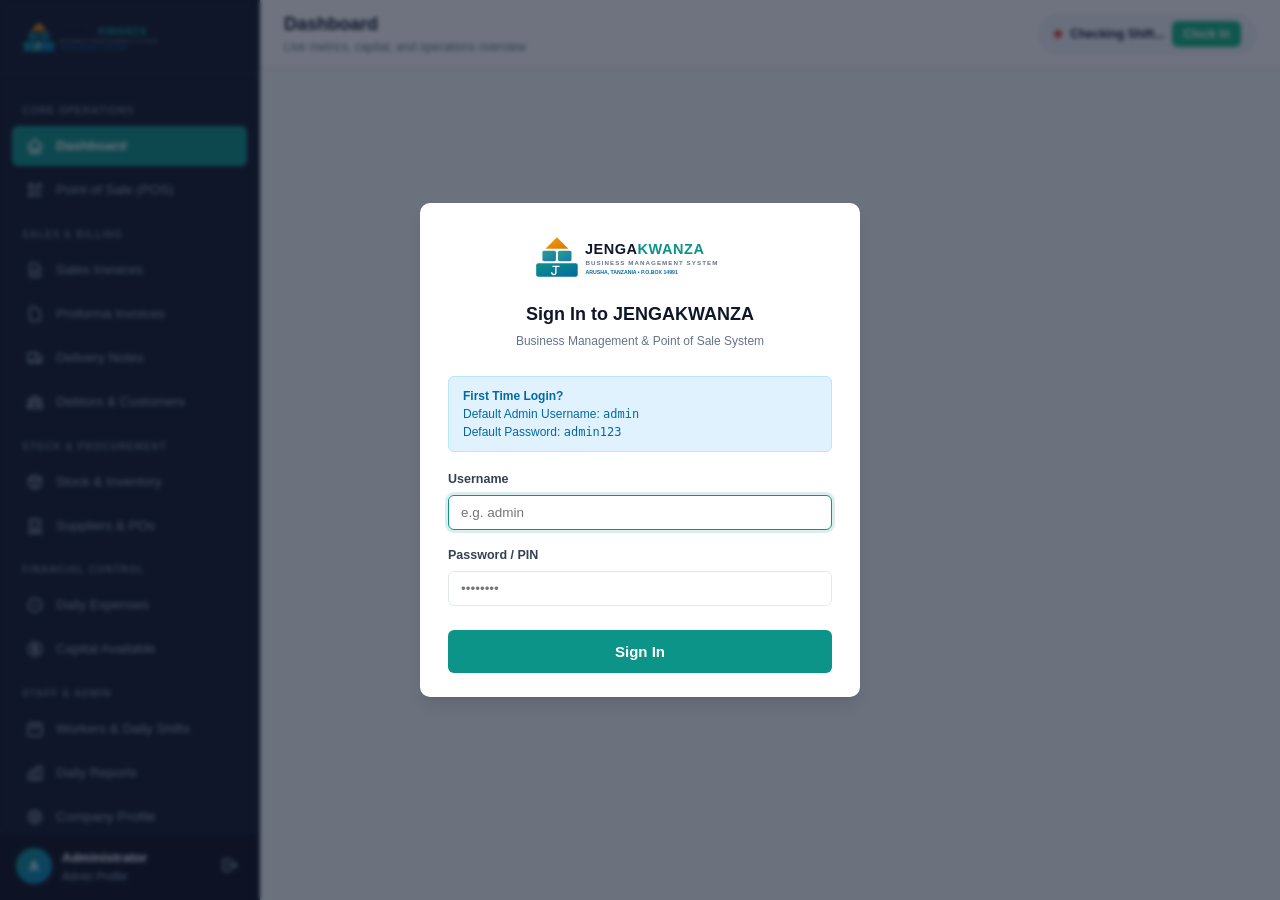
==== index.html @ ab832506 "JENGAKWANZA Business Management System with Firebase and Vercel support" ====
<!DOCTYPE html>
<html lang="en">
<head>
  <meta charset="UTF-8">
  <meta http-equiv="refresh" content="0; url=public/index.html">
  <title>JENGAKWANZA</title>
  <script>window.location.replace("public/index.html");</script>
</head>
<body>
  <p>Loading <a href="public/index.html">JENGAKWANZA Business Management System</a>...</p>
</body>
</html>
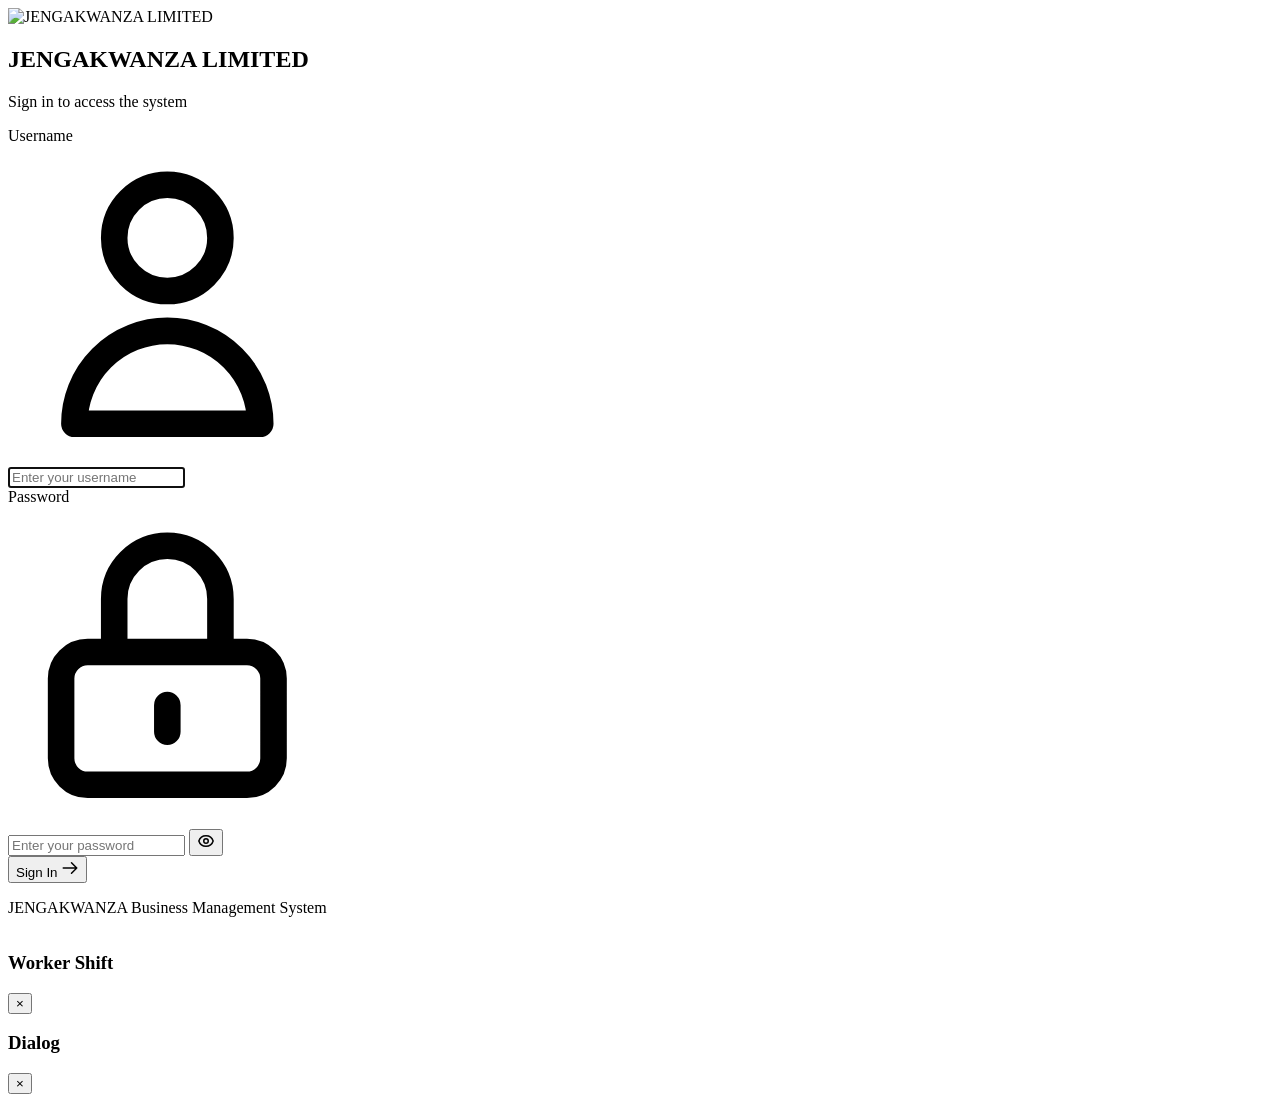
==== commit 92108668: "JENGAKWANZA Business Management System with Firebase and Vercel support" ====
--- a/index.html
+++ b/index.html
@@ -2,11 +2,265 @@
 <html lang="en">
 <head>
   <meta charset="UTF-8">
-  <meta http-equiv="refresh" content="0; url=public/index.html">
-  <title>JENGAKWANZA</title>
-  <script>window.location.replace("public/index.html");</script>
+  <meta name="viewport" content="width=device-width, initial-scale=1.0">
+  <title>JENGAKWANZA - Business Management System</title>
+  <link rel="stylesheet" href="/css/style.css">
+  <link rel="icon" type="image/jpeg" href="/assets/logo.jpg">
+  <link rel="manifest" href="/manifest.json">
+  <meta name="theme-color" content="#0d9488">
+  <meta name="apple-mobile-web-app-capable" content="yes">
+  <meta name="apple-mobile-web-app-status-bar-style" content="black-translucent">
+  <meta name="apple-mobile-web-app-title" content="JENGAKWANZA">
+  <link rel="apple-touch-icon" href="/assets/logo.jpg">
 </head>
 <body>
-  <p>Loading <a href="public/index.html">JENGAKWANZA Business Management System</a>...</p>
+  <script>
+    // Instant Visual Gate: Prevents UI stacking/freezing with 0ms delay
+    (function() {
+      try {
+        var user = localStorage.getItem('jengakwanza_auth_user');
+        if (user) {
+          document.documentElement.classList.add('app-logged-in');
+        } else {
+          document.documentElement.classList.add('app-logged-out');
+        }
+      } catch(e) {}
+    })();
+  </script>
+  <style>
+    html.app-logged-out #auth-page { display: flex !important; }
+    html.app-logged-out #app-layout { display: none !important; }
+    html.app-logged-in #auth-page { display: none !important; }
+    html.app-logged-in #app-layout { display: flex !important; }
+  </style>
+
+  <!-- Dedicated Full-Screen Authentication Page -->
+  <div id="auth-page" class="auth-wrapper" style="display: none;">
+    <div class="auth-card">
+      <div class="auth-header">
+        <div class="auth-logo-box">
+          <img src="assets/logo.jpg" alt="JENGAKWANZA LIMITED" class="auth-logo">
+        </div>
+        <h2 class="auth-title">JENGAKWANZA LIMITED</h2>
+        <p class="auth-subtitle">Sign in to access the system</p>
+      </div>
+
+      <div id="auth-error-alert" class="auth-alert" style="display: none;"></div>
+
+      <form id="auth-form" action="javascript:void(0);" onsubmit="App.handleLogin(event); return false;" class="auth-form" autocomplete="on">
+        <div class="auth-field">
+          <label for="login-username" class="auth-label">Username</label>
+          <div class="auth-input-wrap">
+            <svg class="auth-icon" fill="none" stroke="currentColor" viewBox="0 0 24 24"><path stroke-linecap="round" stroke-linejoin="round" stroke-width="2" d="M16 7a4 4 0 11-8 0 4 4 0 018 0zM12 14a7 7 0 00-7 7h14a7 7 0 00-7-7z"></path></svg>
+            <input type="text" id="login-username" class="auth-input" placeholder="Enter your username" autocomplete="username" required autofocus>
+          </div>
+        </div>
+
+        <div class="auth-field">
+          <label for="login-password" class="auth-label">Password</label>
+          <div class="auth-input-wrap">
+            <svg class="auth-icon" fill="none" stroke="currentColor" viewBox="0 0 24 24"><path stroke-linecap="round" stroke-linejoin="round" stroke-width="2" d="M12 15v2m-6 4h12a2 2 0 002-2v-6a2 2 0 00-2-2H6a2 2 0 00-2 2v6a2 2 0 002 2zm10-10V7a4 4 0 00-8 0v4h8z"></path></svg>
+            <input type="password" id="login-password" class="auth-input" placeholder="Enter your password" autocomplete="current-password" required>
+            <button type="button" class="auth-toggle-pwd" onclick="App.togglePasswordVisibility()" title="Toggle Password">
+              <svg id="eye-icon" width="18" height="18" fill="none" stroke="currentColor" viewBox="0 0 24 24"><path stroke-linecap="round" stroke-linejoin="round" stroke-width="2" d="M15 12a3 3 0 11-6 0 3 3 0 016 0z"></path><path stroke-linecap="round" stroke-linejoin="round" stroke-width="2" d="M2.458 12C3.732 7.943 7.523 5 12 5c4.478 0 8.268 2.943 9.542 7-1.274 4.057-5.064 7-9.542 7-4.477 0-8.268-2.943-9.542-7z"></path></svg>
+            </button>
+          </div>
+        </div>
+
+        <button type="submit" id="auth-submit-btn" class="auth-btn">
+          <span>Sign In</span>
+          <svg width="18" height="18" fill="none" stroke="currentColor" viewBox="0 0 24 24"><path stroke-linecap="round" stroke-linejoin="round" stroke-width="2" d="M14 5l7 7m0 0l-7 7m7-7H3"></path></svg>
+        </button>
+      </form>
+
+      <div class="auth-footer-note">
+        <p>JENGAKWANZA Business Management System</p>
+      </div>
+    </div>
+  </div>
+
+  <!-- App Layout -->
+  <div id="app-layout">
+    <!-- Sidebar Navigation -->
+    <aside id="sidebar">
+      <div class="sidebar-header">
+        <img src="assets/logo.jpg" alt="JENGAKWANZA" class="sidebar-logo">
+      </div>
+
+      <nav class="sidebar-nav">
+        <div class="nav-section-title">Core Operations</div>
+        <a class="nav-item active" data-route="dashboard" onclick="App.navigate('dashboard')">
+          <div class="nav-item-left">
+            <svg fill="none" stroke="currentColor" viewBox="0 0 24 24"><path stroke-linecap="round" stroke-linejoin="round" stroke-width="2" d="M3 12l2-2m0 0l7-7 7 7M5 10v10a1 1 0 001 1h3m10-11l2 2m-2-2v10a1 1 0 01-1 1h-3m-6 0a1 1 0 001-1v-4a1 1 0 011-1h2a1 1 0 011 1v4a1 1 0 001 1m-6 0h6"></path></svg>
+            <span>Dashboard</span>
+          </div>
+        </a>
+
+        <a class="nav-item" data-route="pos" onclick="App.navigate('pos')">
+          <div class="nav-item-left">
+            <svg fill="none" stroke="currentColor" viewBox="0 0 24 24"><path stroke-linecap="round" stroke-linejoin="round" stroke-width="2" d="M12 4v1m6 11h2m-6 0h-2v4m0-11v3m0 0h.01M12 12h4.01M16 20h4M4 12h4m12 0h.01M5 8h2a1 1 0 001-1V5a1 1 0 00-1-1H5a1 1 0 00-1 1v2a1 1 0 001 1zm12 0h2a1 1 0 001-1V5a1 1 0 00-1-1h-2a1 1 0 00-1 1v2a1 1 0 001 1zM5 20h2a1 1 0 001-1v-2a1 1 0 00-1-1H5a1 1 0 00-1 1v2a1 1 0 001 1z"></path></svg>
+            <span>Point of Sale (POS)</span>
+          </div>
+        </a>
+
+        <div class="nav-section-title">Sales & Billing</div>
+        <a class="nav-item" data-route="invoices" onclick="App.navigate('invoices')">
+          <div class="nav-item-left">
+            <svg fill="none" stroke="currentColor" viewBox="0 0 24 24"><path stroke-linecap="round" stroke-linejoin="round" stroke-width="2" d="M9 12h6m-6 4h6m2 5H7a2 2 0 01-2-2V5a2 2 0 012-2h5.586a1 1 0 01.707.293l5.414 5.414a1 1 0 01.293.707V19a2 2 0 01-2 2z"></path></svg>
+            <span>Sales Invoices</span>
+          </div>
+        </a>
+
+        <a class="nav-item" data-route="proforma" onclick="App.navigate('proforma')">
+          <div class="nav-item-left">
+            <svg fill="none" stroke="currentColor" viewBox="0 0 24 24"><path stroke-linecap="round" stroke-linejoin="round" stroke-width="2" d="M7 21h10a2 2 0 002-2V9.414a1 1 0 00-.293-.707l-5.414-5.414A1 1 0 0012.586 3H7a2 2 0 00-2 2v14a2 2 0 002 2z"></path></svg>
+            <span>Proforma Invoices</span>
+          </div>
+        </a>
+
+        <a class="nav-item" data-route="delivery-notes" onclick="App.navigate('delivery-notes')">
+          <div class="nav-item-left">
+            <svg fill="none" stroke="currentColor" viewBox="0 0 24 24"><path stroke-linecap="round" stroke-linejoin="round" stroke-width="2" d="M13 16V6a1 1 0 00-1-1H4a1 1 0 00-1 1v10a1 1 0 001 1h1m8-1a1 1 0 01-1 1H9m4-1V8a1 1 0 011-1h2.586a1 1 0 01.707.293l3.414 3.414a1 1 0 01.293.707V16a1 1 0 01-1 1h-1m-6-1a1 1 0 001 1h1M5 17a2 2 0 104 0m-4 0a2 2 0 114 0m6 0a2 2 0 104 0m-4 0a2 2 0 114 0"></path></svg>
+            <span>Delivery Notes</span>
+          </div>
+        </a>
+
+        <a class="nav-item" data-route="debtors" onclick="App.navigate('debtors')">
+          <div class="nav-item-left">
+            <svg fill="none" stroke="currentColor" viewBox="0 0 24 24"><path stroke-linecap="round" stroke-linejoin="round" stroke-width="2" d="M17 20h5v-2a3 3 0 00-5.356-1.857M17 20H7m10 0v-2c0-.656-.126-1.283-.356-1.857M7 20H2v-2a3 3 0 015.356-1.857M7 20v-2c0-.656.126-1.283.356-1.857m0 0a5.002 5.002 0 019.288 0M15 7a3 3 0 11-6 0 3 3 0 016 0zm6 3a2 2 0 11-4 0 2 2 0 014 0zM7 10a2 2 0 11-4 0 2 2 0 014 0z"></path></svg>
+            <span>Debtors & Customers</span>
+          </div>
+        </a>
+
+        <div class="nav-section-title">Stock & Procurement</div>
+        <a class="nav-item" data-route="inventory" onclick="App.navigate('inventory')">
+          <div class="nav-item-left">
+            <svg fill="none" stroke="currentColor" viewBox="0 0 24 24"><path stroke-linecap="round" stroke-linejoin="round" stroke-width="2" d="M20 7l-8-4-8 4m16 0l-8 4m8-4v10l-8 4m0-10L4 7m8 4v10M4 7v10l8 4"></path></svg>
+            <span>Stock & Inventory</span>
+          </div>
+        </a>
+
+        <a class="nav-item" data-route="suppliers" onclick="App.navigate('suppliers')">
+          <div class="nav-item-left">
+            <svg fill="none" stroke="currentColor" viewBox="0 0 24 24"><path stroke-linecap="round" stroke-linejoin="round" stroke-width="2" d="M19 21V5a2 2 0 00-2-2H7a2 2 0 00-2 2v16m14 0h2m-2 0h-5m-9 0H3m2 0h5M9 7h1m-1 4h1m4-4h1m-1 4h1m-5 10v-5a1 1 0 011-1h2a1 1 0 011 1v5m-4 0h4"></path></svg>
+            <span>Suppliers & POs</span>
+          </div>
+        </a>
+
+        <div class="nav-section-title">Financial Control</div>
+        <a class="nav-item" data-route="expenses" onclick="App.navigate('expenses')">
+          <div class="nav-item-left">
+            <svg fill="none" stroke="currentColor" viewBox="0 0 24 24"><path stroke-linecap="round" stroke-linejoin="round" stroke-width="2" d="M15 12H9m12 0a9 9 0 11-18 0 9 9 0 0118 0z"></path></svg>
+            <span>Daily Expenses</span>
+          </div>
+        </a>
+
+        <a class="nav-item" data-route="capital" onclick="App.navigate('capital')">
+          <div class="nav-item-left">
+            <svg fill="none" stroke="currentColor" viewBox="0 0 24 24"><path stroke-linecap="round" stroke-linejoin="round" stroke-width="2" d="M12 8c-1.657 0-3 .895-3 2s1.343 2 3 2 3 .895 3 2-1.343 2-3 2m0-8c1.11 0 2.08.402 2.599 1M12 8V7m0 1v8m0 0v1m0-1c-1.11 0-2.08-.402-2.599-1M21 12a9 9 0 11-18 0 9 9 0 0118 0z"></path></svg>
+            <span>Capital Available</span>
+          </div>
+        </a>
+
+        <div class="nav-section-title admin-only">Staff & Admin</div>
+        <a class="nav-item admin-only" data-route="workers" onclick="App.navigate('workers')">
+          <div class="nav-item-left">
+            <svg fill="none" stroke="currentColor" viewBox="0 0 24 24"><path stroke-linecap="round" stroke-linejoin="round" stroke-width="2" d="M8 7V3m8 4V3m-9 8h10M5 21h14a2 2 0 002-2V7a2 2 0 00-2-2H5a2 2 0 00-2 2v12a2 2 0 002 2z"></path></svg>
+            <span>Workers & Daily Shifts</span>
+          </div>
+        </a>
+
+        <a class="nav-item" data-route="reports" onclick="App.navigate('reports')">
+          <div class="nav-item-left">
+            <svg fill="none" stroke="currentColor" viewBox="0 0 24 24"><path stroke-linecap="round" stroke-linejoin="round" stroke-width="2" d="M9 19v-6a2 2 0 00-2-2H5a2 2 0 00-2 2v6a2 2 0 002 2h2a2 2 0 002-2zm0 0V9a2 2 0 012-2h2a2 2 0 012 2v10m-6 0a2 2 0 002 2h2a2 2 0 002-2m0 0V5a2 2 0 012-2h2a2 2 0 012 2v14a2 2 0 01-2 2h-2a2 2 0 01-2-2z"></path></svg>
+            <span>Daily Reports</span>
+          </div>
+        </a>
+
+        <a class="nav-item admin-only" data-route="settings" onclick="App.navigate('settings')">
+          <div class="nav-item-left">
+            <svg fill="none" stroke="currentColor" viewBox="0 0 24 24"><path stroke-linecap="round" stroke-linejoin="round" stroke-width="2" d="M10.325 4.317c.426-1.756 2.924-1.756 3.35 0a1.724 1.724 0 002.573 1.066c1.543-.94 3.31.826 2.37 2.37a1.724 1.724 0 001.065 2.572c1.756.426 1.756 2.924 0 3.35a1.724 1.724 0 00-1.066 2.573c.94 1.543-.826 3.31-2.37 2.37a1.724 1.724 0 00-2.572 1.065c-.426 1.756-2.924 1.756-3.35 0a1.724 1.724 0 00-2.573-1.066c-1.543.94-3.31-.826-2.37-2.37a1.724 1.724 0 00-1.065-2.572c-1.756-.426-1.756-2.924 0-3.35a1.724 1.724 0 001.066-2.573c-.94-1.543.826-3.31 2.37-2.37.996.608 2.296.07 2.572-1.065z"></path><path stroke-linecap="round" stroke-linejoin="round" stroke-width="2" d="M15 12a3 3 0 11-6 0 3 3 0 016 0z"></path></svg>
+            <span>Company Profile</span>
+          </div>
+        </a>
+      </nav>
+
+      <div class="sidebar-footer">
+        <div class="user-profile-badge">
+          <div class="user-avatar" id="sidebar-user-avatar">A</div>
+          <div class="user-info">
+            <div class="user-name" id="sidebar-user-name">Administrator</div>
+            <div class="user-role" id="sidebar-user-role">Admin Profile</div>
+          </div>
+          <button style="background: none; border: none; color: #94a3b8; cursor: pointer; padding: 4px;" title="Logout" onclick="App.handleLogout()">
+            <svg width="18" height="18" fill="none" stroke="currentColor" viewBox="0 0 24 24"><path stroke-linecap="round" stroke-linejoin="round" stroke-width="2" d="M17 16l4-4m0 0l-4-4m4 4H7m6 4v1a3 3 0 01-3 3H6a3 3 0 01-3-3V7a3 3 0 013-3h4a3 3 0 013 3v1"></path></svg>
+          </button>
+        </div>
+      </div>
+    </aside>
+
+    <!-- Main Application Wrapper -->
+    <main id="main-wrapper">
+      <!-- Top Header -->
+      <header id="top-header">
+        <div class="header-title-box">
+          <h2 id="page-title">Dashboard</h2>
+          <p id="page-subtitle">Live metrics, capital, and operations overview</p>
+        </div>
+
+        <div class="header-actions">
+          <div id="connection-status-pill" class="connection-status-pill online" title="Click to sync data with cloud" onclick="App.triggerManualSync()">
+            <span class="status-dot active" id="connection-dot"></span>
+            <span id="connection-text">Cloud Synced</span>
+          </div>
+
+          <div class="shift-status-pill">
+            <span class="status-dot inactive" id="header-shift-dot"></span>
+            <span id="header-shift-text">Checking Shift...</span>
+            <button class="btn btn-sm btn-success" id="header-shift-btn" onclick="App.showClockInModal()">Clock In</button>
+          </div>
+        </div>
+      </header>
+
+      <!-- Main Scrollable Content Container -->
+      <section id="content-area">
+        <!-- Views rendered here by App.navigate(...) -->
+      </section>
+    </main>
+  </div>
+
+
+  <!-- SHIFT CLOCK IN / OUT MODAL -->
+  <div id="clock-modal" class="modal-overlay">
+    <div class="modal-box" style="max-width: 460px;">
+      <div class="modal-header">
+        <h3 id="clock-modal-title">Worker Shift</h3>
+        <button class="modal-close-btn" onclick="document.getElementById('clock-modal').classList.remove('active')">&times;</button>
+      </div>
+      <div class="modal-body" id="clock-modal-body"></div>
+    </div>
+  </div>
+
+  <!-- GENERAL PURPOSE REUSABLE MODAL -->
+  <div id="general-modal" class="modal-overlay">
+    <div class="modal-box lg">
+      <div class="modal-header">
+        <h3 id="general-modal-title">Dialog</h3>
+        <button class="modal-close-btn" onclick="document.getElementById('general-modal').classList.remove('active')">&times;</button>
+      </div>
+      <div class="modal-body" id="general-modal-body"></div>
+    </div>
+  </div>
+
+  <!-- TOAST NOTIFICATION CONTAINER -->
+  <div id="toast-container"></div>
+
+  <!-- SCRIPTS -->
+  <script src="/js/print.js"></script>
+  <script src="/js/state.js"></script>
+  <script src="/js/firebase-config.js"></script>
+  <script src="/js/firebase-adapter.js"></script>
+  <script src="/js/api.js"></script>
+  <script src="/js/app.js"></script>
 </body>
 </html>
